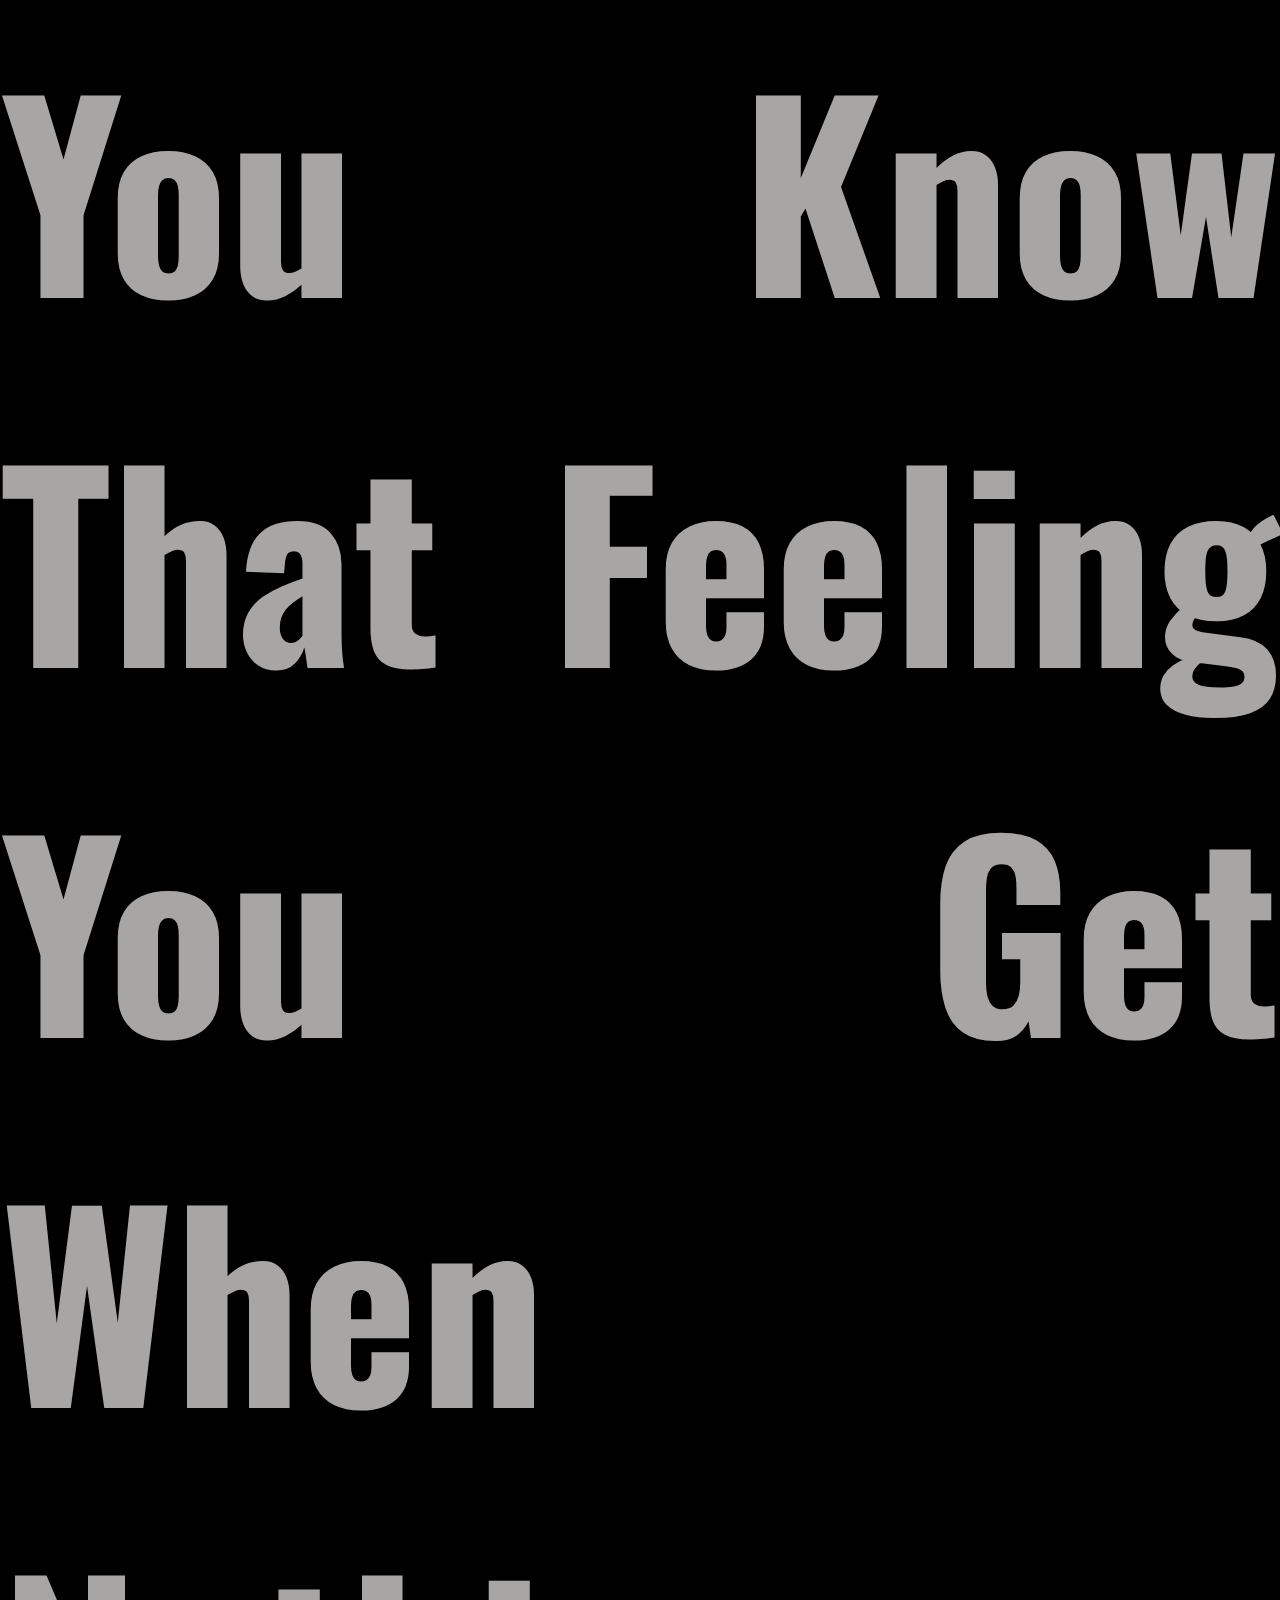
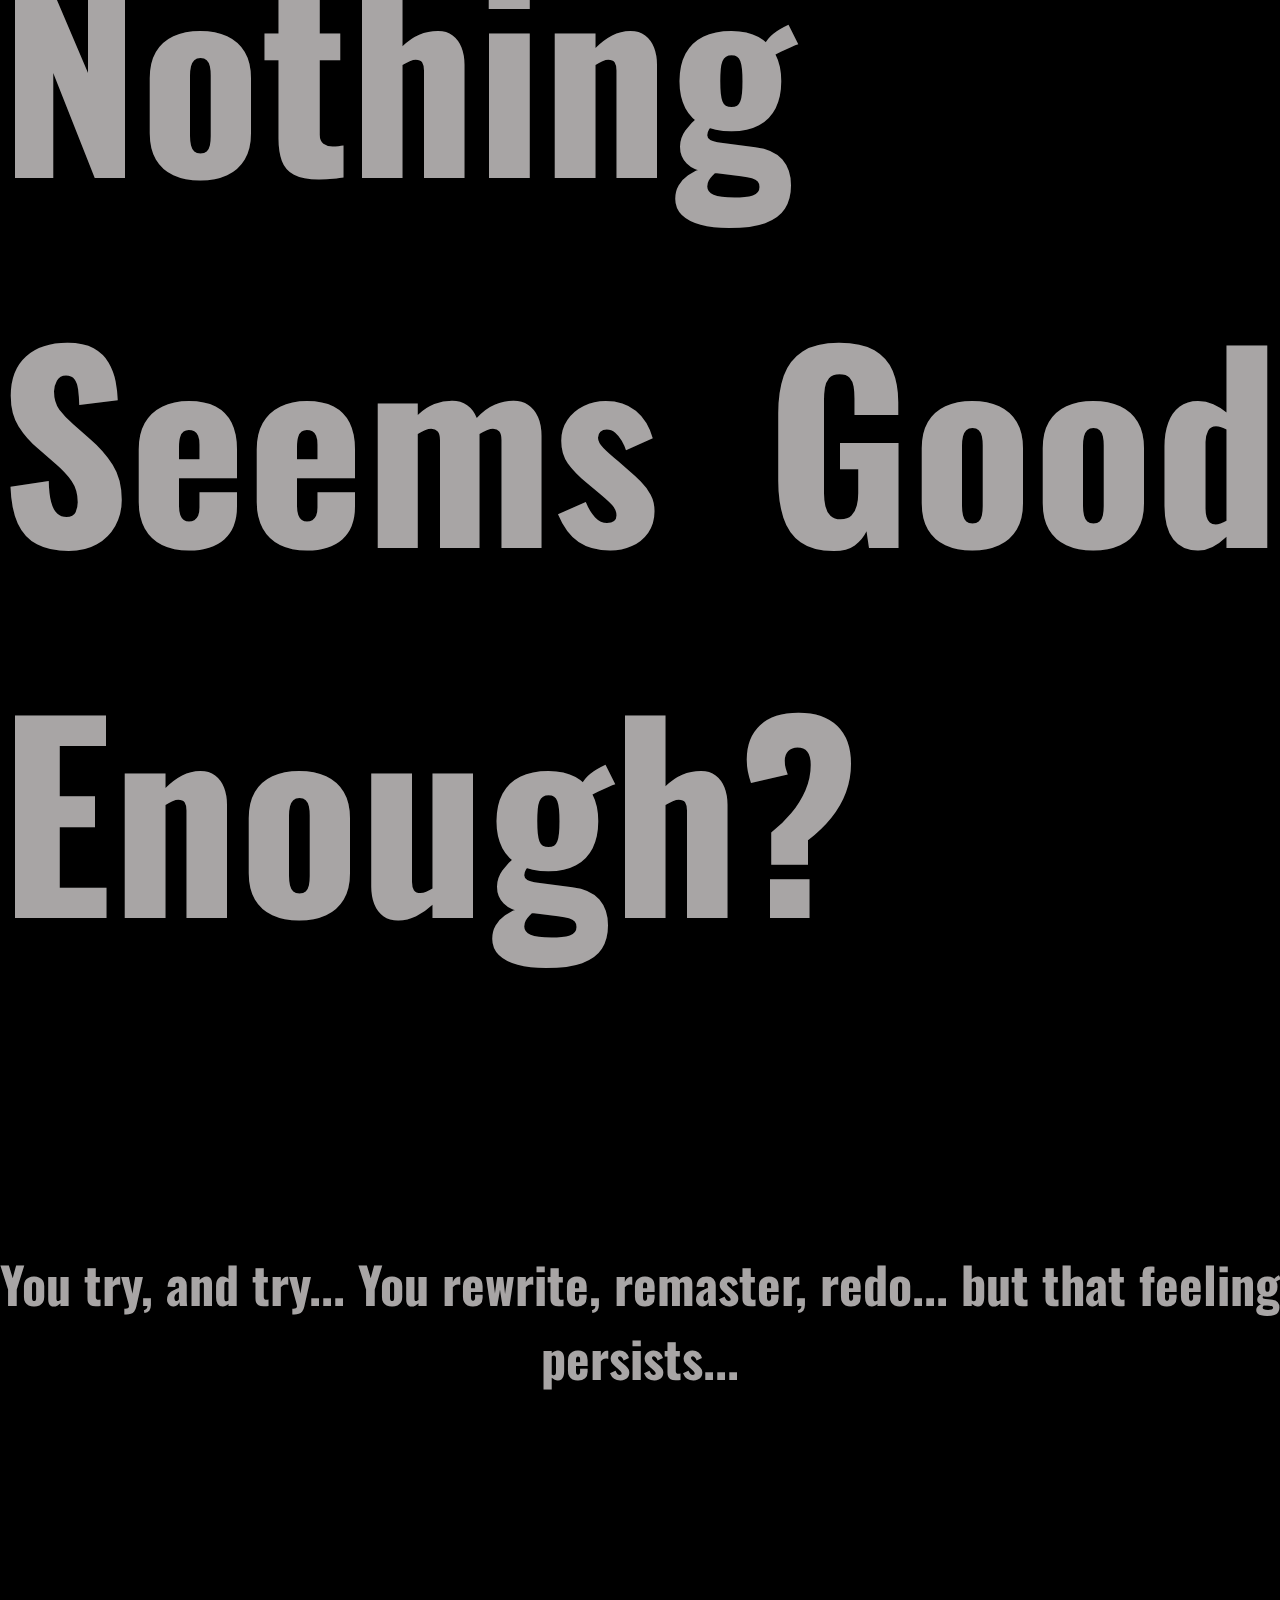
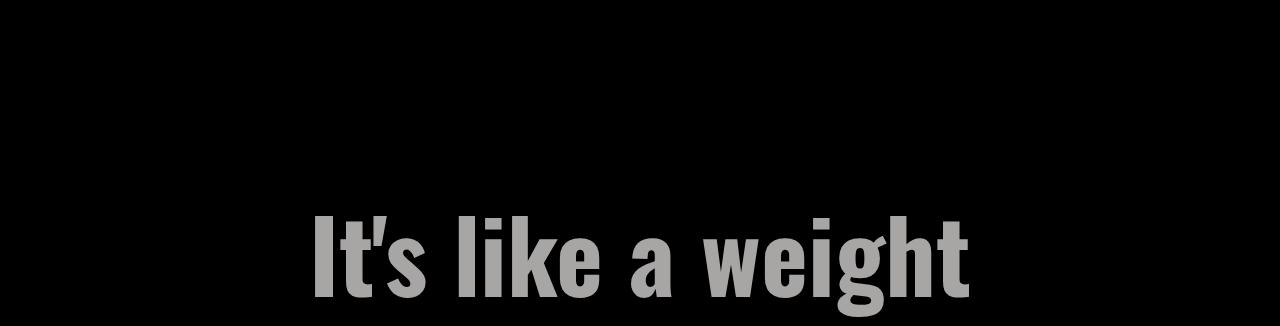
==== midnight-thoughts-main/midnight-thoughts-main/index.html @ 3dfba890 "Add files via upload" ====
<!DOCTYPE html>
<html lang="en">

<head>
    <meta charset="UTF-8">
    <meta http-equiv="X-UA-Compatible" content="IE=edge">
    <meta name="viewport" content="width=device-width, initial-scale=1.0">
    <title>Document</title>
    <link rel="stylesheet" href="style.css">
    <script src="js.js" defer></script>
    <style>
        @import url('https://fonts.googleapis.com/css2?family=Oswald&display=swap');
    </style>
</head>

<body>
    <div class="container">
        <div id="title">
            <h1>You know that feeling you get when nothing seems good enough?</h1>
        </div>
        <div id="thoughts">
           
            <h2> You try, and try... You rewrite, remaster, redo... but that feeling persists... </h2>
            <h3> It's like a weight</h3>
            <div id="egg" class="images">
                
            </div>
        </div>
    </div>
</body>

</html>
---- midnight-thoughts-main/midnight-thoughts-main/style.css ----
*{
    margin: 0;
    padding: 0;
    background-color: black;
}
.container{
    font-family: 'Oswald', sans-serif;
    color: rgb(168, 165, 165);
    /* align content vertically */
    vertical-align: baseline;
}
#title{
    margin: 0;
    padding: 0;
    border: 0;
    /* choose quality of text over speed (or vice versa) */
    text-rendering: optimizeLegibility;
    /* Smooth the font on the level of the pixel, as opposed to the subpixel. Switching from subpixel rendering to antialiasing for light text on dark backgrounds makes it look lighter. */
    -webkit-font-smoothing: antialiased;
}
h1{

    font-size: 250px;
    text-align: justify;
    text-transform: capitalize;

}

#thoughts{

    margin-left: auto;
    margin-right: auto;
    margin-top: 20%;
    height: fit-content;
}

h2{
    
    font-size: 50px;
    text-align: center;
    margin-top: 50px;
}

h3{
    font-size: 100px;
    text-align: center;
    margin-top: 30%;

}
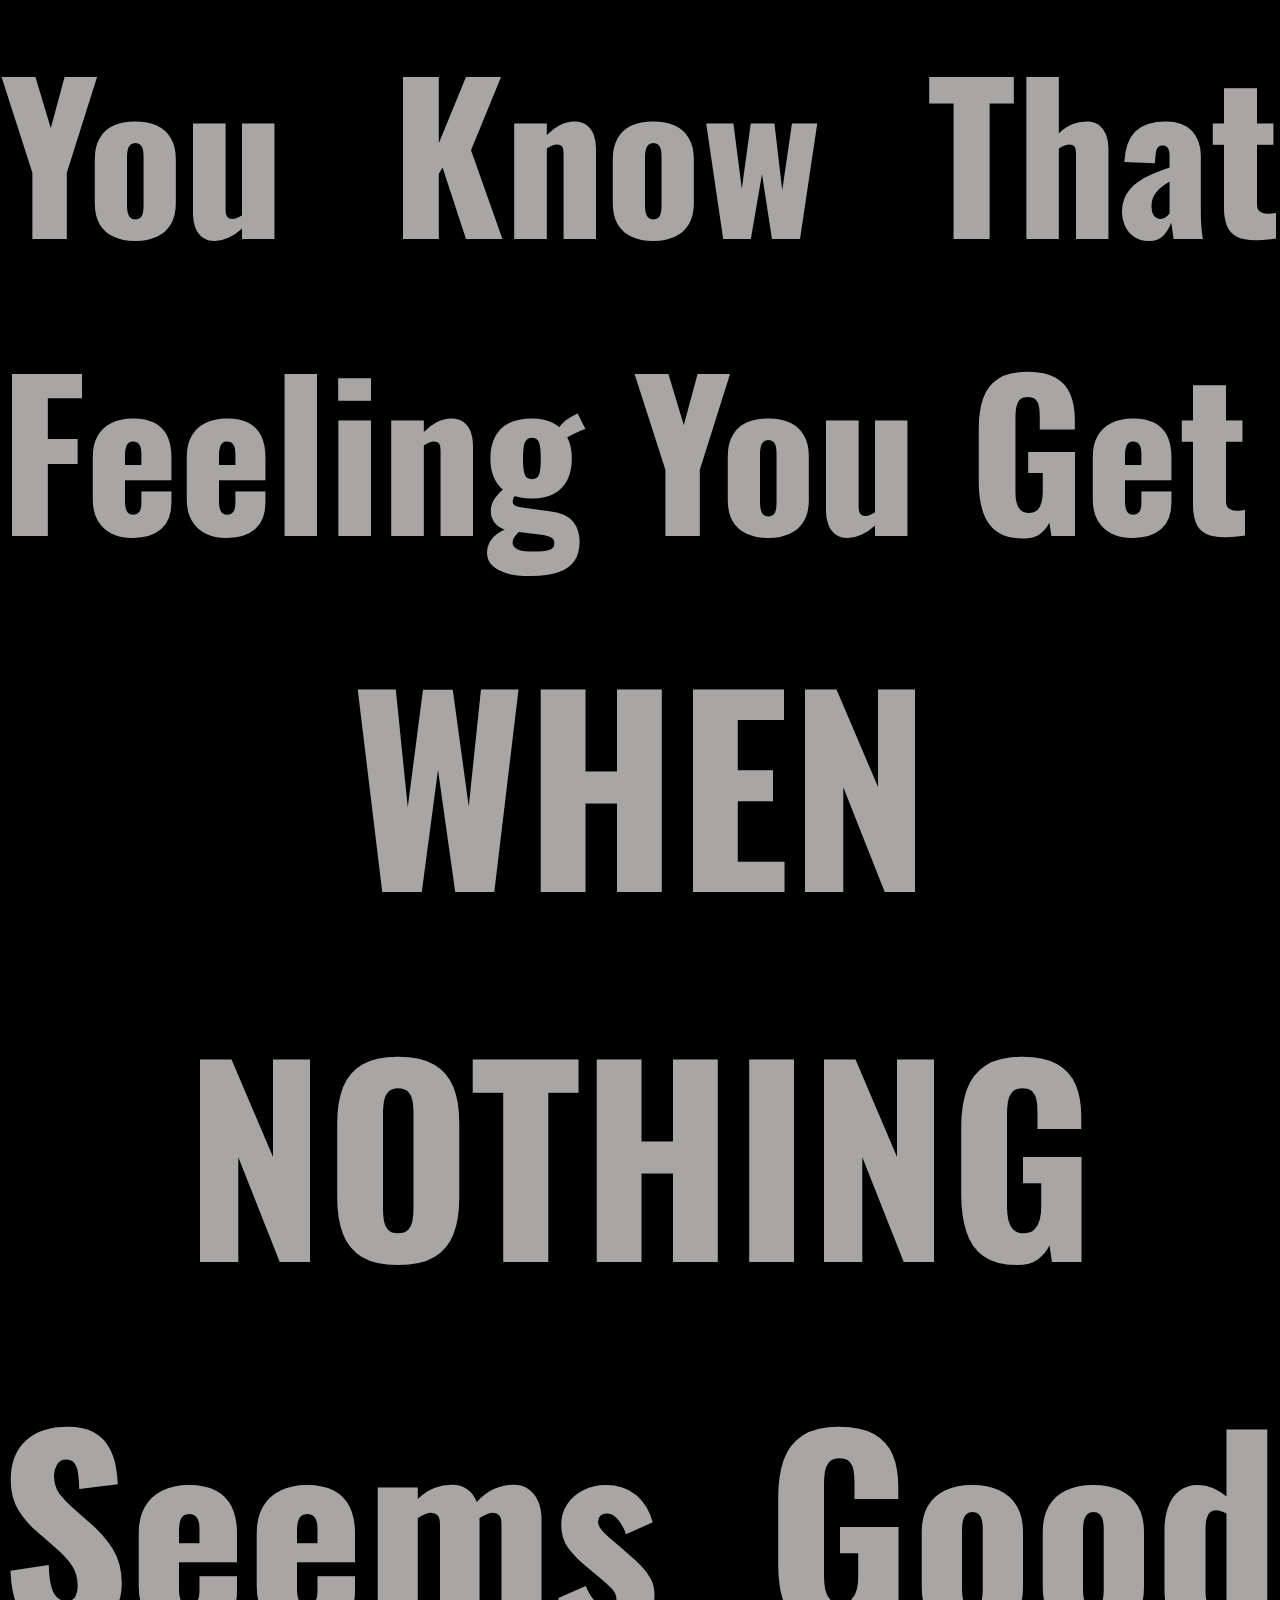
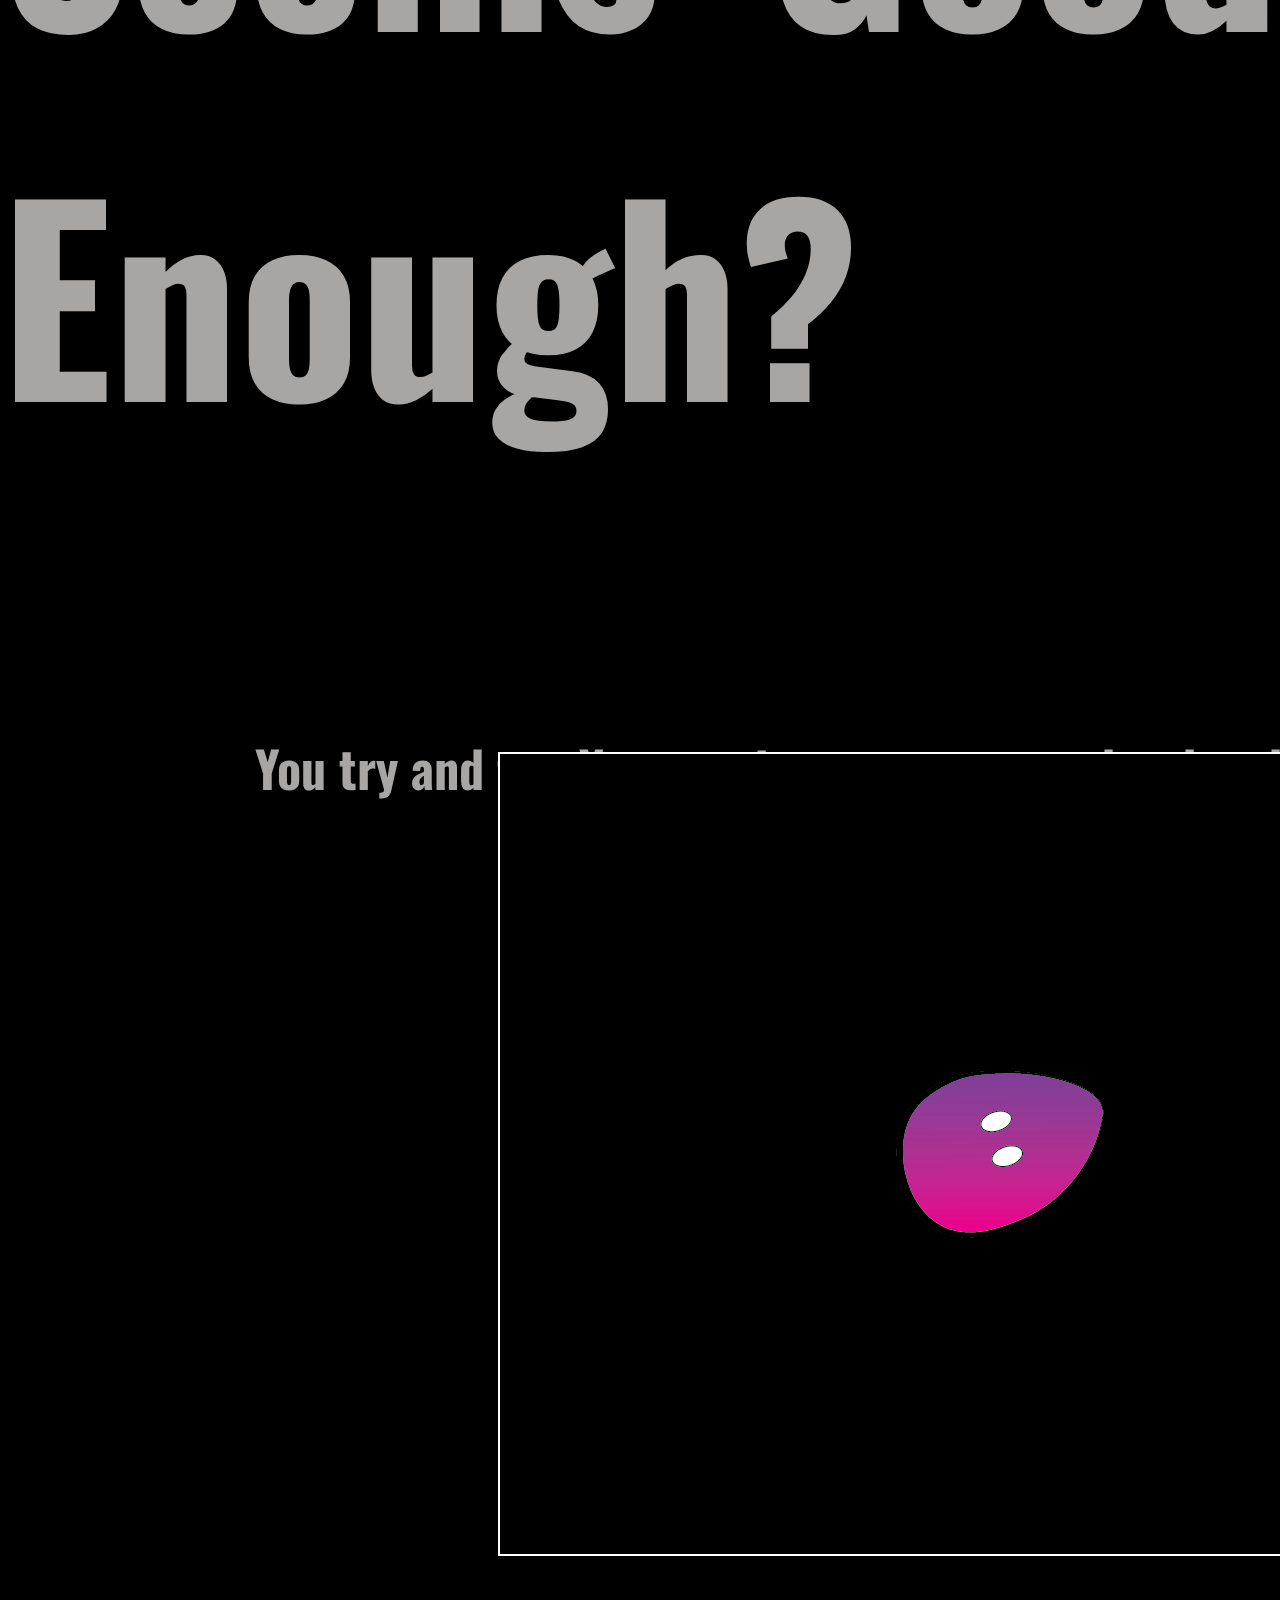
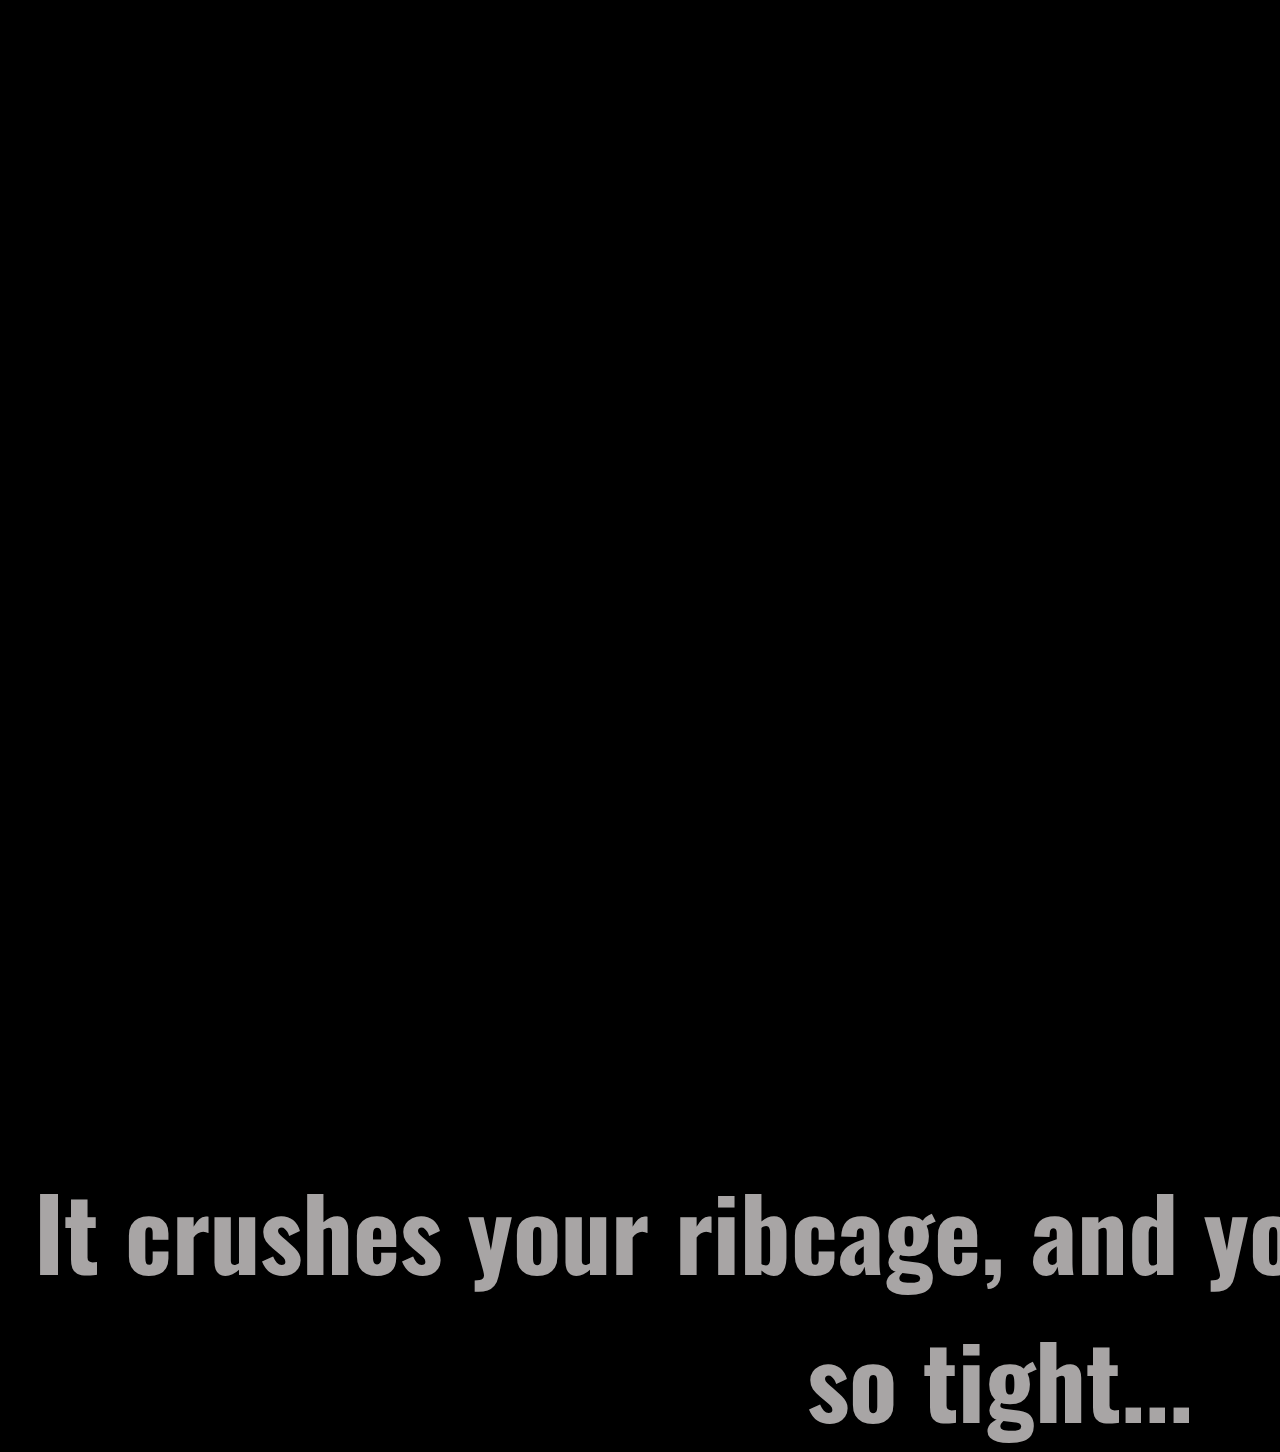
==== commit 205ecde3: "Add files via upload" ====
--- a/midnight-thoughts-main/midnight-thoughts-main/index.html
+++ b/midnight-thoughts-main/midnight-thoughts-main/index.html
@@ -16,17 +16,31 @@
 <body>
     <div class="container">
         <div id="title">
-            <h1>You know that feeling you get when nothing seems good enough?</h1>
+            <h1>You know that feeling you get</h1>
+            <h2>when nothing</h2>
+            <h3>seems good enough?</h3>
         </div>
         <div id="thoughts">
-           
-            <h2> You try, and try... You rewrite, remaster, redo... but that feeling persists... </h2>
-            <h3> It's like a weight</h3>
-            <div id="egg" class="images">
-                
-            </div>
+
+            <h4> You try and try. You rewrite, you erase and redo... but the feeling persists </h4>
+                <h5> It's like a weight...</h5>
+                    <!-- container animation- falling down the page -->
+                    <div id="falling" class="base-image image-container">
+                        <img id="egg" class="images" src="imgs/egg-falling.png">
+                    </div>
+
+
+                    <h6>It crushes your ribcage, and your heart feels so so tight... </h6>
+
+
+
+
+
         </div>
+
     </div>
+
+
 </body>
 
 </html>--- a/midnight-thoughts-main/midnight-thoughts-main/style.css
+++ b/midnight-thoughts-main/midnight-thoughts-main/style.css
@@ -1,15 +1,17 @@
-*{
+* {
     margin: 0;
     padding: 0;
     background-color: black;
 }
-.container{
+
+.container {
     font-family: 'Oswald', sans-serif;
     color: rgb(168, 165, 165);
     /* align content vertically */
     vertical-align: baseline;
 }
-#title{
+
+#title {
     margin: 0;
     padding: 0;
     border: 0;
@@ -18,32 +20,97 @@
     /* Smooth the font on the level of the pixel, as opposed to the subpixel. Switching from subpixel rendering to antialiasing for light text on dark backgrounds makes it look lighter. */
     -webkit-font-smoothing: antialiased;
 }
-h1{
 
-    font-size: 250px;
+h1 {
+
+    font-size: 200px;
     text-align: justify;
     text-transform: capitalize;
 
 }
 
-#thoughts{
+/* animation color */
+@keyframes example {
+    0% {
+        color: rgb(168, 165, 165);
+    }
 
+    100% {
+        color: rgb(8, 8, 8);
+    }
+}
+
+h2 {
+    font-size: 250px;
+    text-align: center;
+    text-transform: uppercase;
+    /* target animation set above */
+    animation-name: example;
+    animation-duration: 3.5s;
+    animation-iteration-count: infinite;
+
+}
+
+h3 {
+    font-size: 250px;
+    text-align: justify;
+    text-transform: capitalize;
+}
+
+#thoughts {
+    width: 2000px;
     margin-left: auto;
     margin-right: auto;
     margin-top: 20%;
     height: fit-content;
 }
 
-h2{
-    
+h4 {
+
     font-size: 50px;
     text-align: center;
     margin-top: 50px;
 }
 
-h3{
+h5 {
     font-size: 100px;
     text-align: center;
     margin-top: 30%;
 
+}
+.base-image{
+    margin: auto;
+    display: flex;
+    align-items: center;
+    justify-content: center;
+	width:50%;
+	height:800px;
+	border: 2px solid white;
+	position:relative;
+    transition: bottom linear 1s;
+	
+
+}
+
+.image-container{
+
+    bottom: 800px;
+   
+}
+
+.image-container-down{
+ 
+	bottom:0px;
+}
+
+#egg{
+    width:208px;
+    display: block;
+}
+
+h6{
+    font-size: 100px;
+    text-align: center;
+    margin-top: 20%;
+    
 }